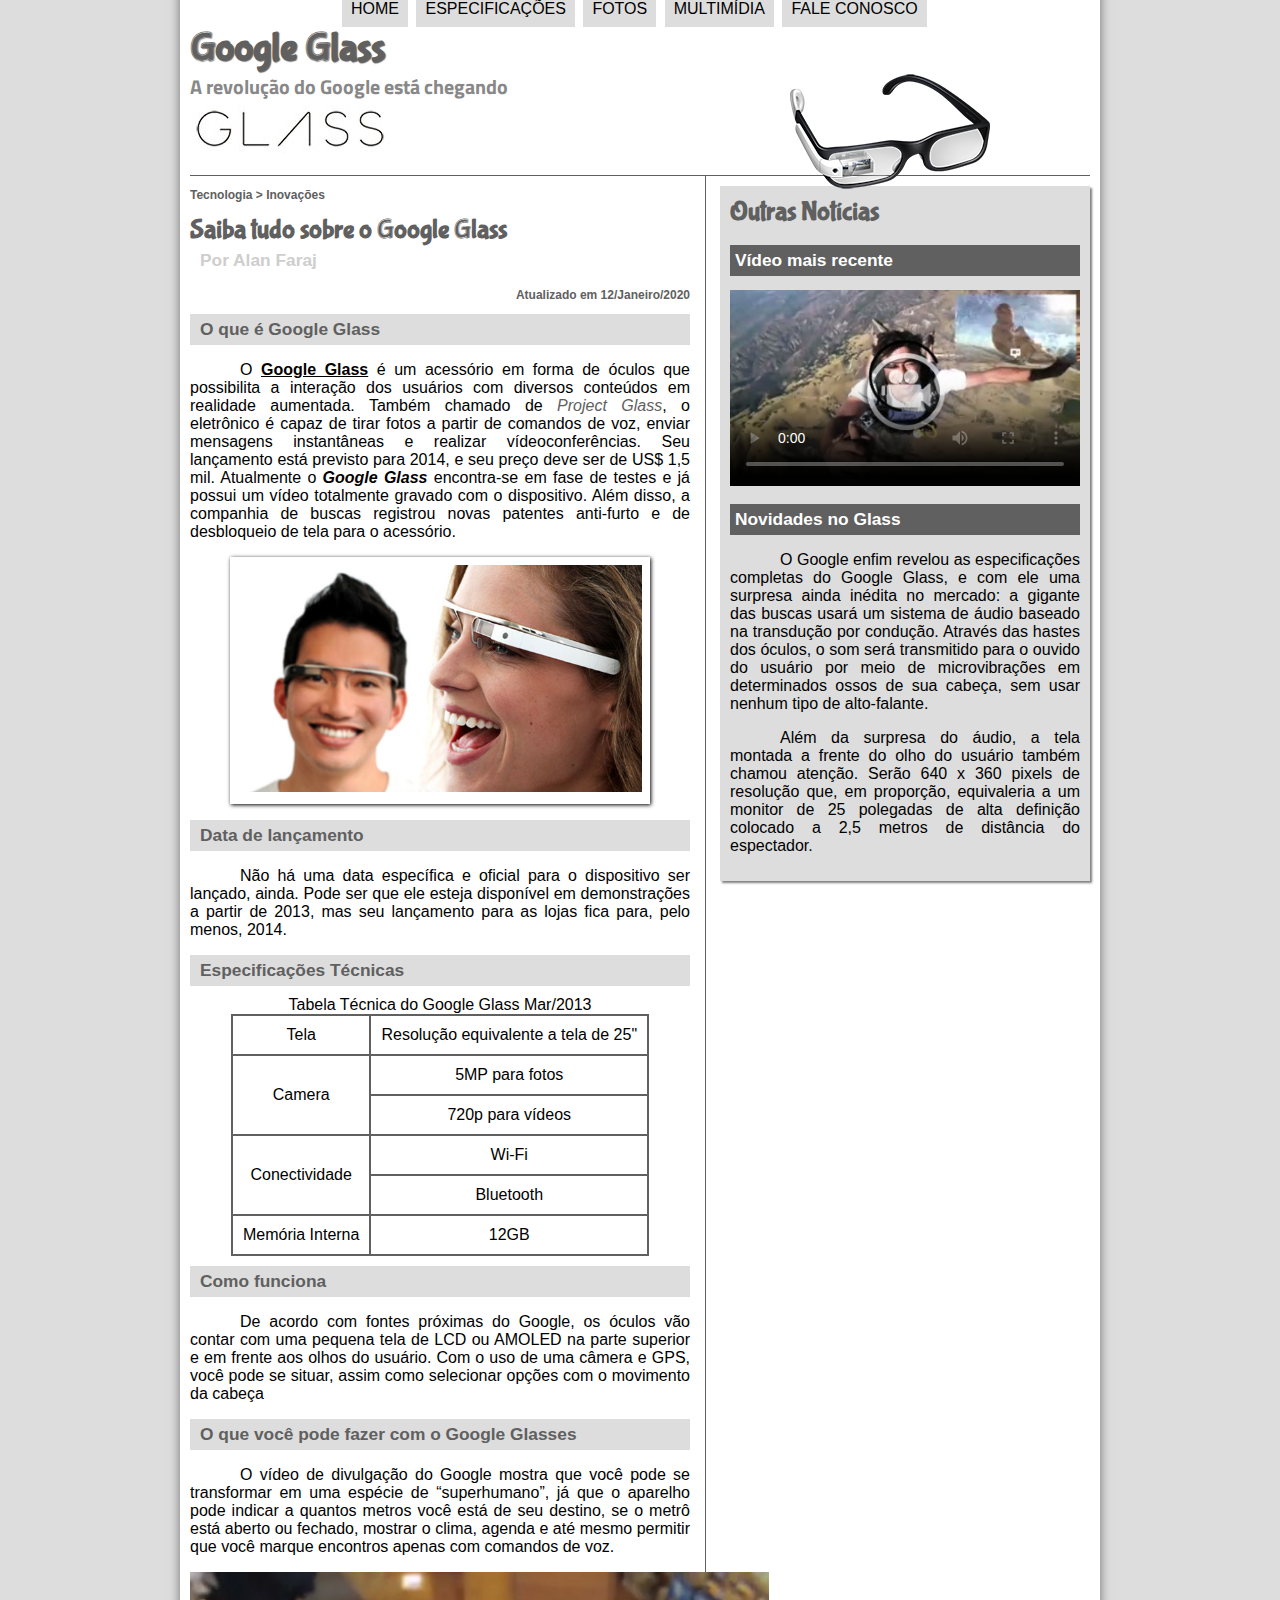
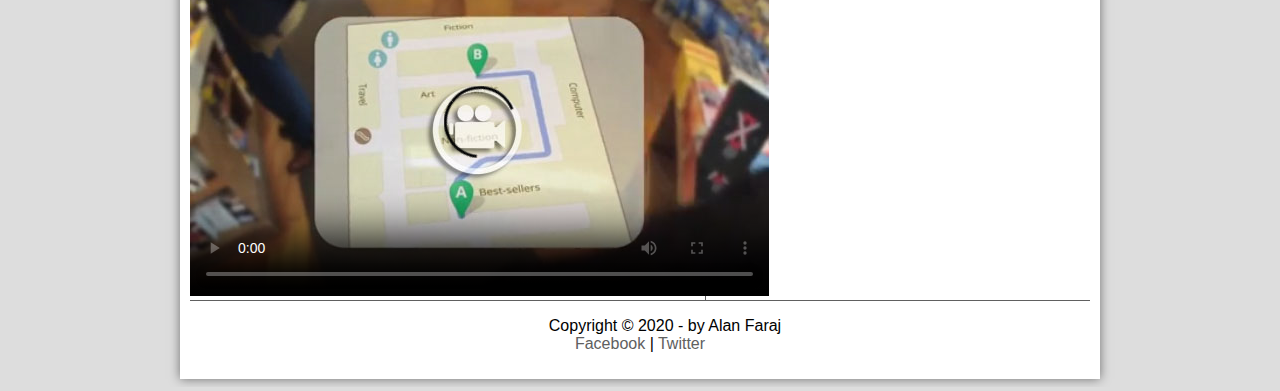
==== index.html @ 102faec6 "Projetodositecompleto" ====
<!DOCTYPE html>
<meta charset="utf-8"/>

<html lang="pt-br">


<head>

	<title>Tudo sobre Google Glass</title>
	<link rel="stylesheet" type="text/css" href="_css/estilo.css"/>	
  <link rel="stylesheet" type="text/css" href="_css/_media.css">
</head>
<script language="javascript" src="_javascript/funcoes.js"></script>
  
<body>

<div id="interface">

    <header id="cabecalho">
	 <hgroup>
	   <h1>Google Glass</h1>	
     <h2>A revolução do Google está chegando</h2>
    </hgroup>

     <img id="icone" src="_imagens/glass-oculos-preto-peq.png"/>
    
     <nav id="menu"> 
  	 <h1>Menu Principal</h1>
     <ul type="disc">	  
         <li onmouseover="mudaFoto('_imagens/home.png')
         "onmouseout="mudaFoto('_imagens/glass-oculos-preto-peq.png')"><a href="index.html">Home</a></li>

         <li onmouseover="mudaFoto('_imagens/especificacoes.png')
         "onmouseout="mudaFoto('_imagens/glass-oculos-preto-peq.png')" ><a href="specs.html">Especificações</a></li>

         <li onmouseover="mudaFoto('_imagens/fotos.png')
         "onmouseout="mudaFoto('_imagens/glass-oculos-preto-peq.png')"><a href="fotos.html">Fotos</a></li>

         <li onmouseover="mudaFoto('_imagens/multimidia.png')
         "onmouseout="mudaFoto('_imagens/glass-oculos-preto-peq.png')"><a href="multimidia.html">Multimídia</a></li>

         <li onmouseover="mudaFoto('_imagens/contato.png')
         "onmouseout="mudaFoto('_imagens/glass-oculos-preto-peq.png')"><a href="fale-conosco.html">Fale conosco</a></li>
     </ul>
     </nav>
    </header>
<section id="corpo">
<article id="noticia-principal">
<header id="cabecalho-artigo">	
  <hgroup>
  <h3>Tecnologia >&nbsp;Inovações</h3>
  <h1>Saiba tudo sobre o Google Glass</h1>
  <h2>Por Alan Faraj</h2>
  <h3 class="direita">Atualizado em 12/Janeiro/2020</h3>
  </hgroup>
</header>


 <h2>O que é Google Glass</h2>
 <p ></style> O <b><span style="text-decoration: underline;">Google Glass</span></b> é um acessório em forma de óculos que possibilita a interação dos usuários com diversos conteúdos em realidade aumentada. Também chamado de <a href="http://glass.google.com" target="_blank"><i>Project Glass</i></a>, o eletrônico é capaz de tirar fotos a partir de comandos de voz, enviar mensagens instantâneas e realizar vídeo&shy;con&shy;ferên&shy;cias. Seu lançamento está previsto para 2014, e seu preço deve ser de US$ 1,5 mil. Atualmente o <em><span style="font-weight: bolder;"> Google Glass</span></em> encontra-se em fase de testes e já possui um vídeo totalmente gravado com o dispositivo. Além disso, a companhia de buscas registrou novas patentes anti-furto e de desbloqueio de tela para o acessório.</p>
 

 <figure class="foto-legenda">
 	<img src="_imagens/glass-quadro-homem-mulher.jpg"/>
 	<figcaption>
 		 <h3>Google Glass</h3>
 		 <p>Uma nova maneira de ver o mundo.</p>
 	</figcaption>
 </figure>

 <h2>Data de lançamento</h2>
 <p>Não há uma data específica e oficial para o dispositivo ser lançado, ainda. Pode ser que ele esteja disponível em demonstrações a partir de 2013, mas seu lançamento para as lojas fica para, pelo menos, 2014.</p>

 <h2>Especificações Técnicas</h2>
 <table id="tabelaspec">
 <caption>Tabela Técnica do Google Glass Mar/2013</caption>

 <tr><td>Tela</td><td>Resolução equivalente a tela de 25"</td></tr>
 <tr><td rowspan="2">Camera</td><td>5MP para fotos</td></tr>
 <tr><td>720p para vídeos</td></tr>
 <tr><td rowspan="2">Conectividade</td><td>Wi-Fi</td></tr>
 <tr><td>Bluetooth</td></tr>
 <tr><td>Memória Interna</td><td>12GB</td></tr>
 </table>

 <h2>Como funciona</h2>
 <p>De acordo com fontes próximas do Google, os óculos vão contar com uma pequena tela de LCD ou AMOLED na parte superior e em frente aos olhos do usuário. Com o uso de uma câmera e GPS, você pode se situar, assim como selecionar opções com o movimento da cabeça</p>

 <h2>O que você pode fazer com o Google Glasses</h2>
 <p>O vídeo de divulgação do Google mostra que você pode se transformar em uma espécie de “super<wbr/>humano”, já que o aparelho pode indicar a quantos metros você está de seu destino, se o metrô está aberto ou fechado, mostrar o clima, agenda e até mesmo permitir que você marque encontros apenas com comandos de voz.</p>

   <div id="tv-radio">
               
               <video id="filme" controls="controls" poster="_imagens/video-mini01.jpg">
                   <source src="_media/how-it-feels.mp4" type="video/mp4">
                   Desculpe, mas não foi possivel carregar o áudio. 
               </video>
   </div>    
   
</article>
</section>
 <aside id="lateral">
 <h1>Outras Notícias</h1>
 <h2>Vídeo mais recente</h2>

     <div id="tv-radio">
               
               <video id="filme" controls="controls" poster="_imagens/video-mini02.jpg" width="350px">
                   <source src="_media/one-day.mp4" type="video/mp4">
                   Desculpe, mas não foi possivel carregar o áudio. 
               </video>
     </div>    

 <h2>Novidades no Glass</h2>
 <p>O Google enfim revelou as especificações completas do Google Glass, e com ele uma surpresa ainda inédita no mercado: a gigante das buscas usará um sistema de áudio baseado na transdução por condução. Através das hastes dos óculos, o som será transmitido para o ouvido do usuário por meio de microvibrações em determinados ossos de sua cabeça, sem usar nenhum tipo de alto-falante.</p>

 <p>Além da surpresa do áudio, a tela montada a frente do olho do usuário também chamou atenção. Serão 640 x 360 pixels de resolução que, em proporção, equivaleria a um monitor de 25 polegadas de alta definição colocado a 2,5 metros de distância do espectador.</p>
 </aside>
 <footer id="rodape">
 <p>Copyright &copy; 2020 - by Alan Faraj <br/>
 <a href="http://Facebook.com/cursosemvideo" target="_blank">Facebook</a> |<a href="http://Twitter.com/cursosemvideo" target="_blank"> Twitter</a></p>
</footer>
</div>
</body>
</html>
---- _css/estilo.css ----
@charset "UTF-8";
@import url('https://fonts.googleapis.com/css?family=Titillium+Web');
@font-face {
     font-family:'FonteLogo' ;
     src: url("../_fonts/bubblegum-sans-regular.otf");

}


body {

	font-family: Arial, sans-serif;		
	background-color: #dddddd;
	color: rgba(0, 0, 0, 1);
}

div#interface {
	width: 900px;
	background-color: #ffffff;
	margin: -20px auto 0px auto;
	box-shadow: 0px 0px 10px rgba(0,0,0,.5);
	padding: 10px;	


}

p {
	text-align: justify;
	text-indent: 50px; 
}

a {

	color: #606060;
	text-decoration: none; 
}

a:hover {
	text-decoration: underline;
}

header#cabecalho img#icone {
   position:absolute;
   left: 790px ;
   top: 70px;


}

header#cabecalho {
	border-bottom: 1px #606060 solid;
	height: 150px;
	background: url("../_imagens/glass-logo-peq.jpg") no-repeat 0px 80px;
}

header#cabecalho h1 {
	font-family: 'FonteLogo', sans-serif ; 
	font-size: 30pt;
	color: #606060;
	text-shadow: 1px 1px 1px rgba(0,0,0,.6);
	padding: 0px;
	margin-bottom: 0px;


}


header#cabecalho h2 {
    font-family: 'Titillium Web', sans-serif;
    color: #888888;
    font-size: 15pt; 
    padding: 0px;
    margin-top: 0px;


}


/* Formatação de imagens com legendas  */

figure.foto-legenda{
	position: relative;
	border: 8px solid white;
	box-shadow: 1px 1px 4px black;


}

figure.foto-legenda img {
	width: 100%;
	height: 100%; 


}

figure.foto-legenda figcaption {
	opacity: 0;
	position: absolute;
	top: 0px;
	background-color: rgba(0,0,0,.4);
	color: white;
	width: 100%;
	height: 100%;
	padding: 10px;
	box-sizing: border-box;
	transition: opacity 1s;
}

figure.foto-legenda:hover figcaption {
	opacity: 1;
}

 /* Formatação do menu */
    
 nav#menu {
 	display: block; 
 }

 nav#menu ul {
 	 list-style: none;
 	 text-transform: uppercase;
 	 position: absolute;
 	 top: -27px;
 	 left:300px;
 }



 nav#menu li {
 	 display: inline-block;
 	 background-color: #dddddd;
 	 padding: 9px;	
 	 margin: 2px;
 	 -webkit-transition: background-color 1s;
 	 -o-transition: background-color 1s;
 	 transition: background-color 1s;

 }

  nav#menu li:hover {
  	  background-color: #606060;

  }

 nav#menu h1{
 	display: none;

 }

 nav#menu a{

 	color: #000000 ;
 	text-decoration: none;
 }

 nav#menu a:hover{
 	 color: #ffffff;
 	 text-decoration: underline;	

 }

section#corpo {
	display: block;
	width: 500px;
	float: left;
	border-right: 1px solid #606060; 
	padding-right: 15px;
}

article#noticia-principal h2 {
	font-size: 13pt;
	color: #606060;
	background-color: #dddddd;
	padding: 5px 0px 5px 10px;
	margin: 10px 0px 10px 0px;

	
}

header#cabecalho-artigo h1 {
    font-family: 'FonteLogo', sans-serif;
    font-size: 20pt;
    color: #606060;
    margin-bottom: 0px;
    margin-top: 0px;
}

.direita {
   text-align: right;
}

header#cabecalho-artigo h2 {
	font-size: 13pt;
	color: #cecece;
	background-color:#ffffff;
	margin: 0px; 

}

header#cabecalho-artigo h3 {
	font-size:12px; 
	color:#606060;

}

table#tabelaspec {
	border: 1px solid #606060;
	border-spacing: 0px;
	margin-left: auto;
	margin-right: auto;
}

table#tabelaspec td {
	border: 1px solid #606060;
	padding: 10px;
	text-align: center;
	vertical-align: middle;
}

aside#lateral {
	display: block;
	width: 350px;
	float: right;
	background-color: #dddddd;
	padding: 10px;
	margin-top: 10px;
	box-shadow: 2px 2px 2px rgba(0,0,0,.5);
}

aside#lateral h1 {
	font-family:'FonteLogo',sans-serif;
	font-size: 20pt;
	color:#606060;
	margin-top: 0px; 

}

aside#lateral h2 {
	background-color: #606060;
	font-size: 13pt;
	color: #ffffff;
	padding: 5px;
	
}

footer#rodape {
	clear: both;
	border-top: 1px solid #606060;
}

footer#rodape p {
	text-align: center;
}
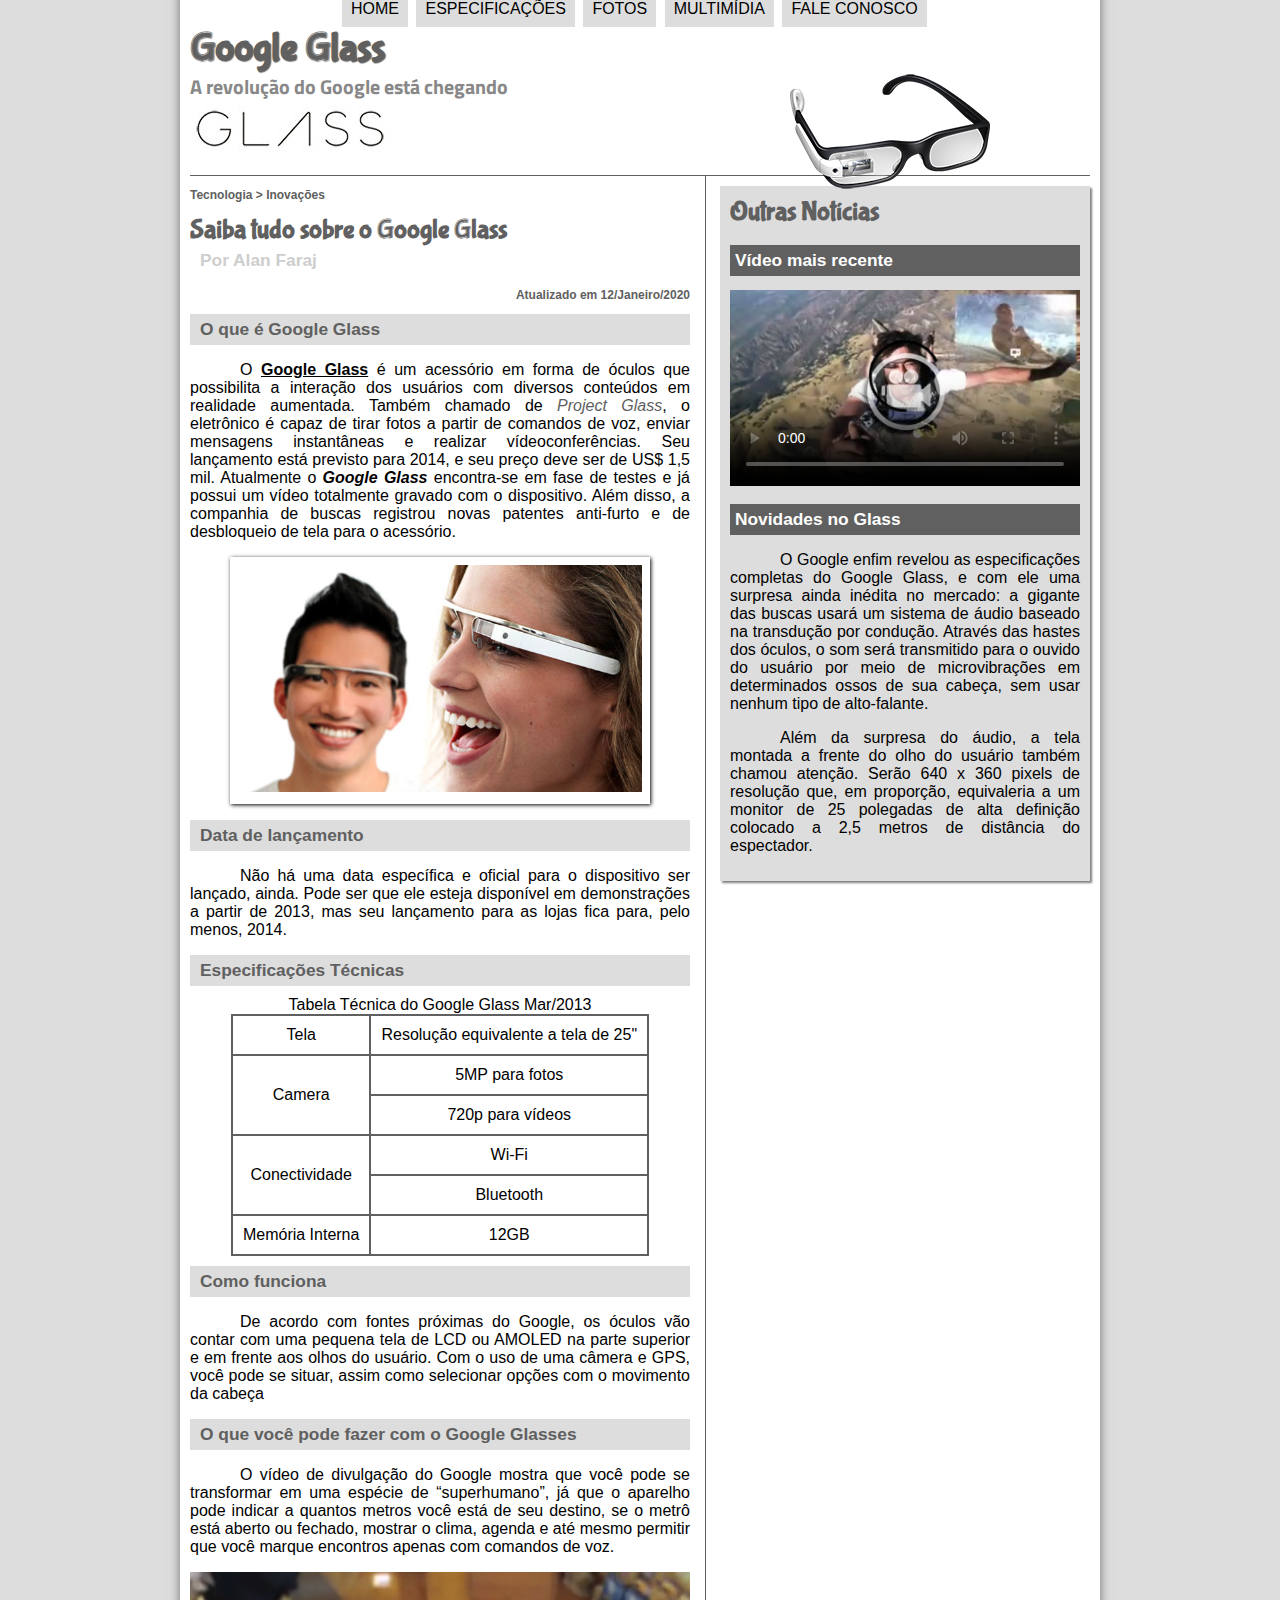
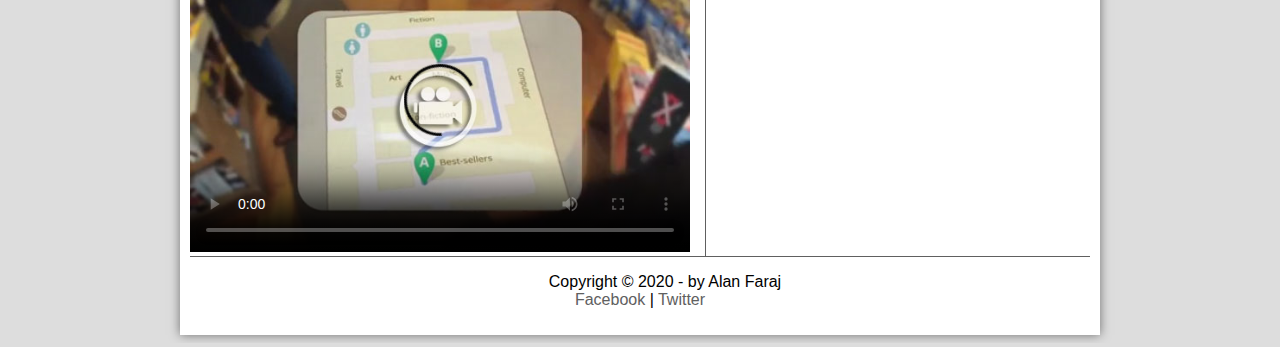
==== commit d6f06f41: ":sparkles:Atualizando  o index.html" ====
--- a/index.html
+++ b/index.html
@@ -91,7 +91,7 @@
 
    <div id="tv-radio">
                
-               <video id="filme" controls="controls" poster="_imagens/video-mini01.jpg">
+               <video id="filme" controls="controls" poster="_imagens/video-mini01.jpg" width="100%">
                    <source src="_media/how-it-feels.mp4" type="video/mp4">
                    Desculpe, mas não foi possivel carregar o áudio. 
                </video>
@@ -122,4 +122,4 @@
 </footer>
 </div>
 </body>
-</html>+</html>
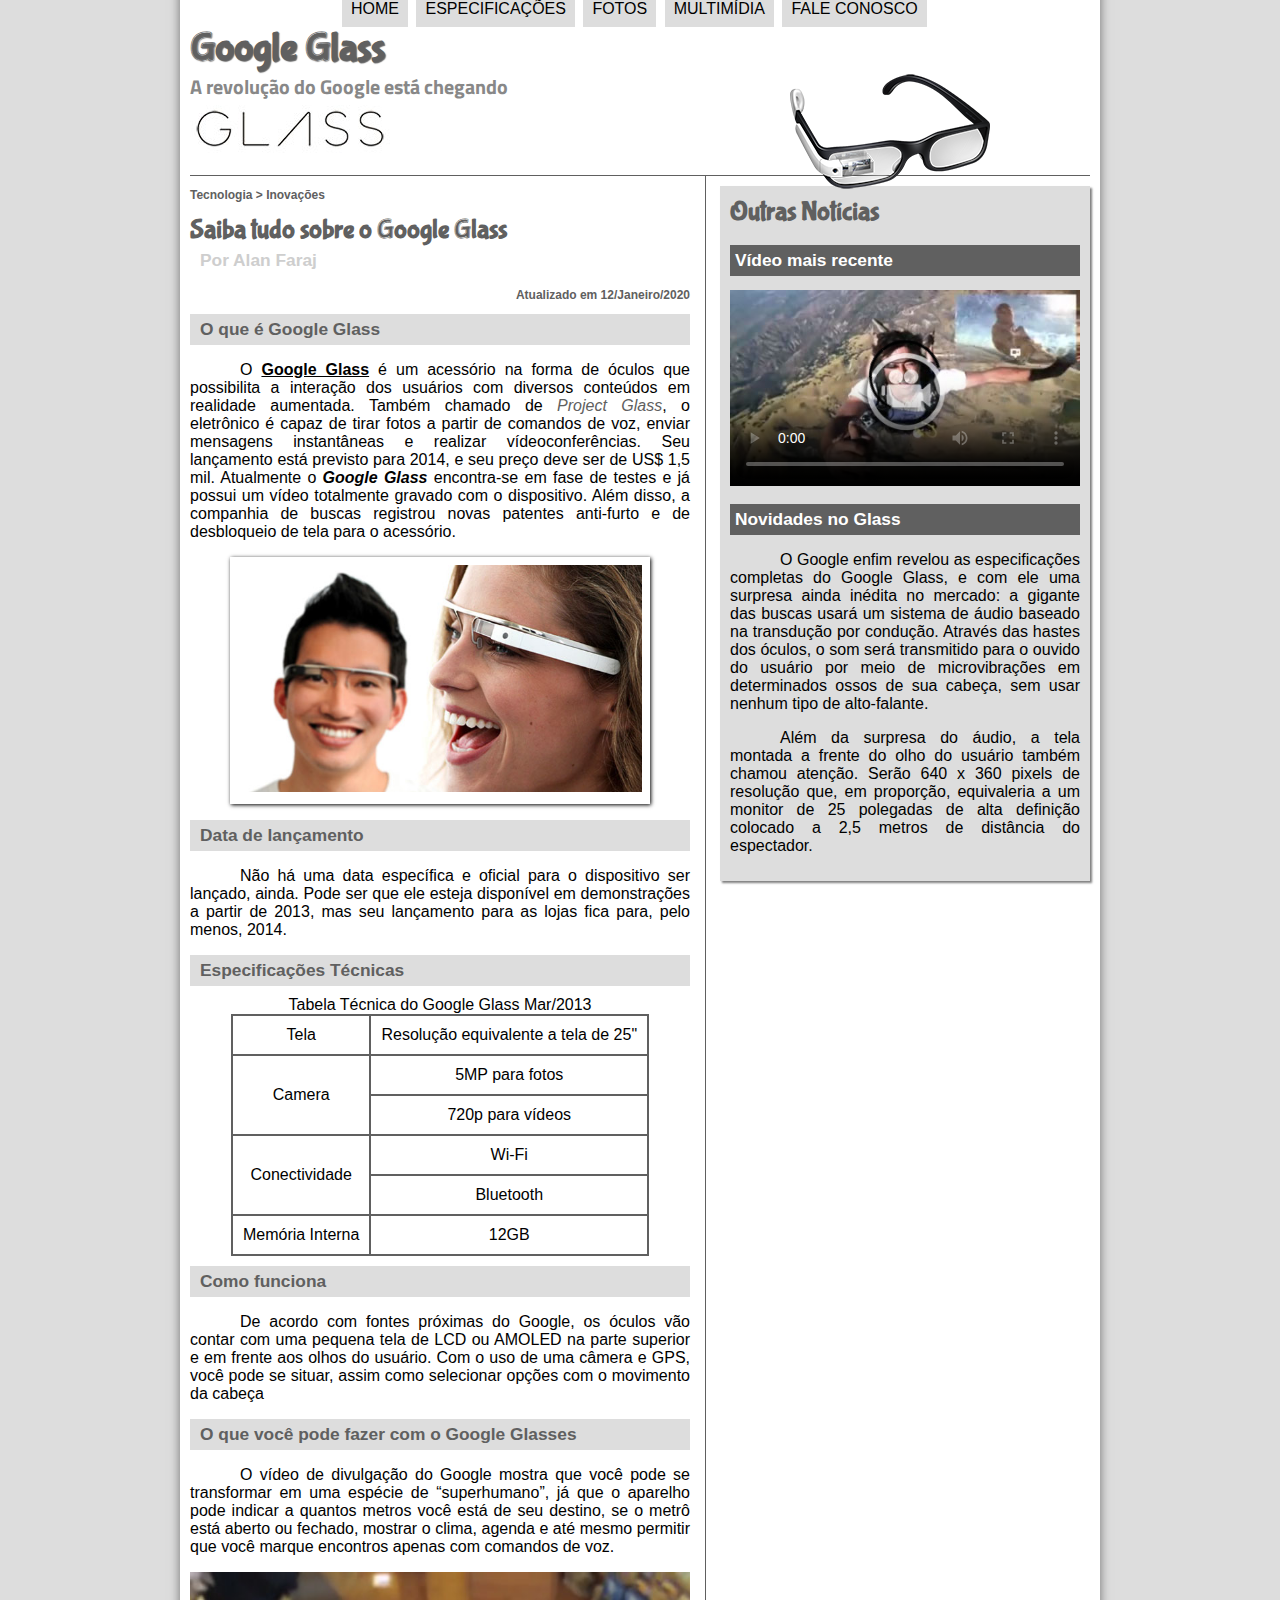
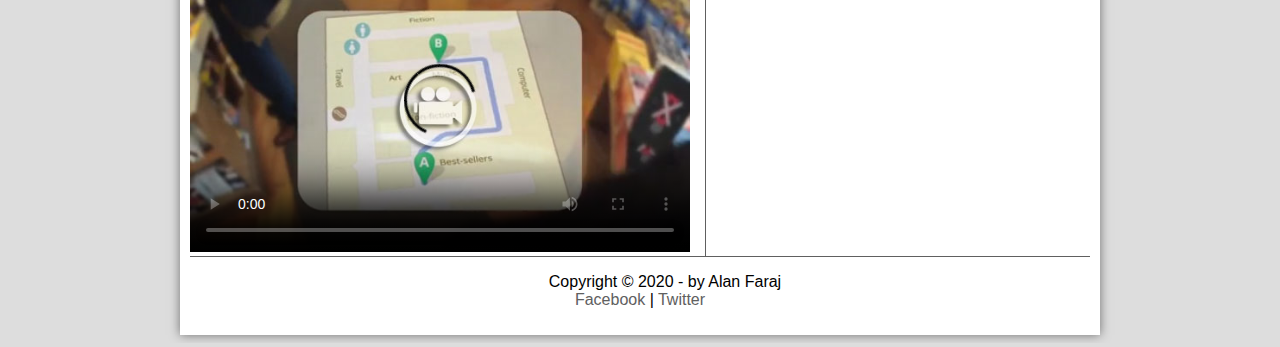
==== commit f6e2bb3c: ":sparkles:Atualizando  o index.html" ====
--- a/index.html
+++ b/index.html
@@ -57,7 +57,7 @@
 
 
  <h2>O que é Google Glass</h2>
- <p ></style> O <b><span style="text-decoration: underline;">Google Glass</span></b> é um acessório em forma de óculos que possibilita a interação dos usuários com diversos conteúdos em realidade aumentada. Também chamado de <a href="http://glass.google.com" target="_blank"><i>Project Glass</i></a>, o eletrônico é capaz de tirar fotos a partir de comandos de voz, enviar mensagens instantâneas e realizar vídeo&shy;con&shy;ferên&shy;cias. Seu lançamento está previsto para 2014, e seu preço deve ser de US$ 1,5 mil. Atualmente o <em><span style="font-weight: bolder;"> Google Glass</span></em> encontra-se em fase de testes e já possui um vídeo totalmente gravado com o dispositivo. Além disso, a companhia de buscas registrou novas patentes anti-furto e de desbloqueio de tela para o acessório.</p>
+ <p ></style> O <b><span style="text-decoration: underline;">Google Glass</span></b> é um acessório na forma de óculos que possibilita a interação dos usuários com diversos conteúdos em realidade aumentada. Também chamado de <a href="http://glass.google.com" target="_blank"><i>Project Glass</i></a>, o eletrônico é capaz de tirar fotos a partir de comandos de voz, enviar mensagens instantâneas e realizar vídeo&shy;con&shy;ferên&shy;cias. Seu lançamento está previsto para 2014, e seu preço deve ser de US$ 1,5 mil. Atualmente o <em><span style="font-weight: bolder;"> Google Glass</span></em> encontra-se em fase de testes e já possui um vídeo totalmente gravado com o dispositivo. Além disso, a companhia de buscas registrou novas patentes anti-furto e de desbloqueio de tela para o acessório.</p>
  
 
  <figure class="foto-legenda">
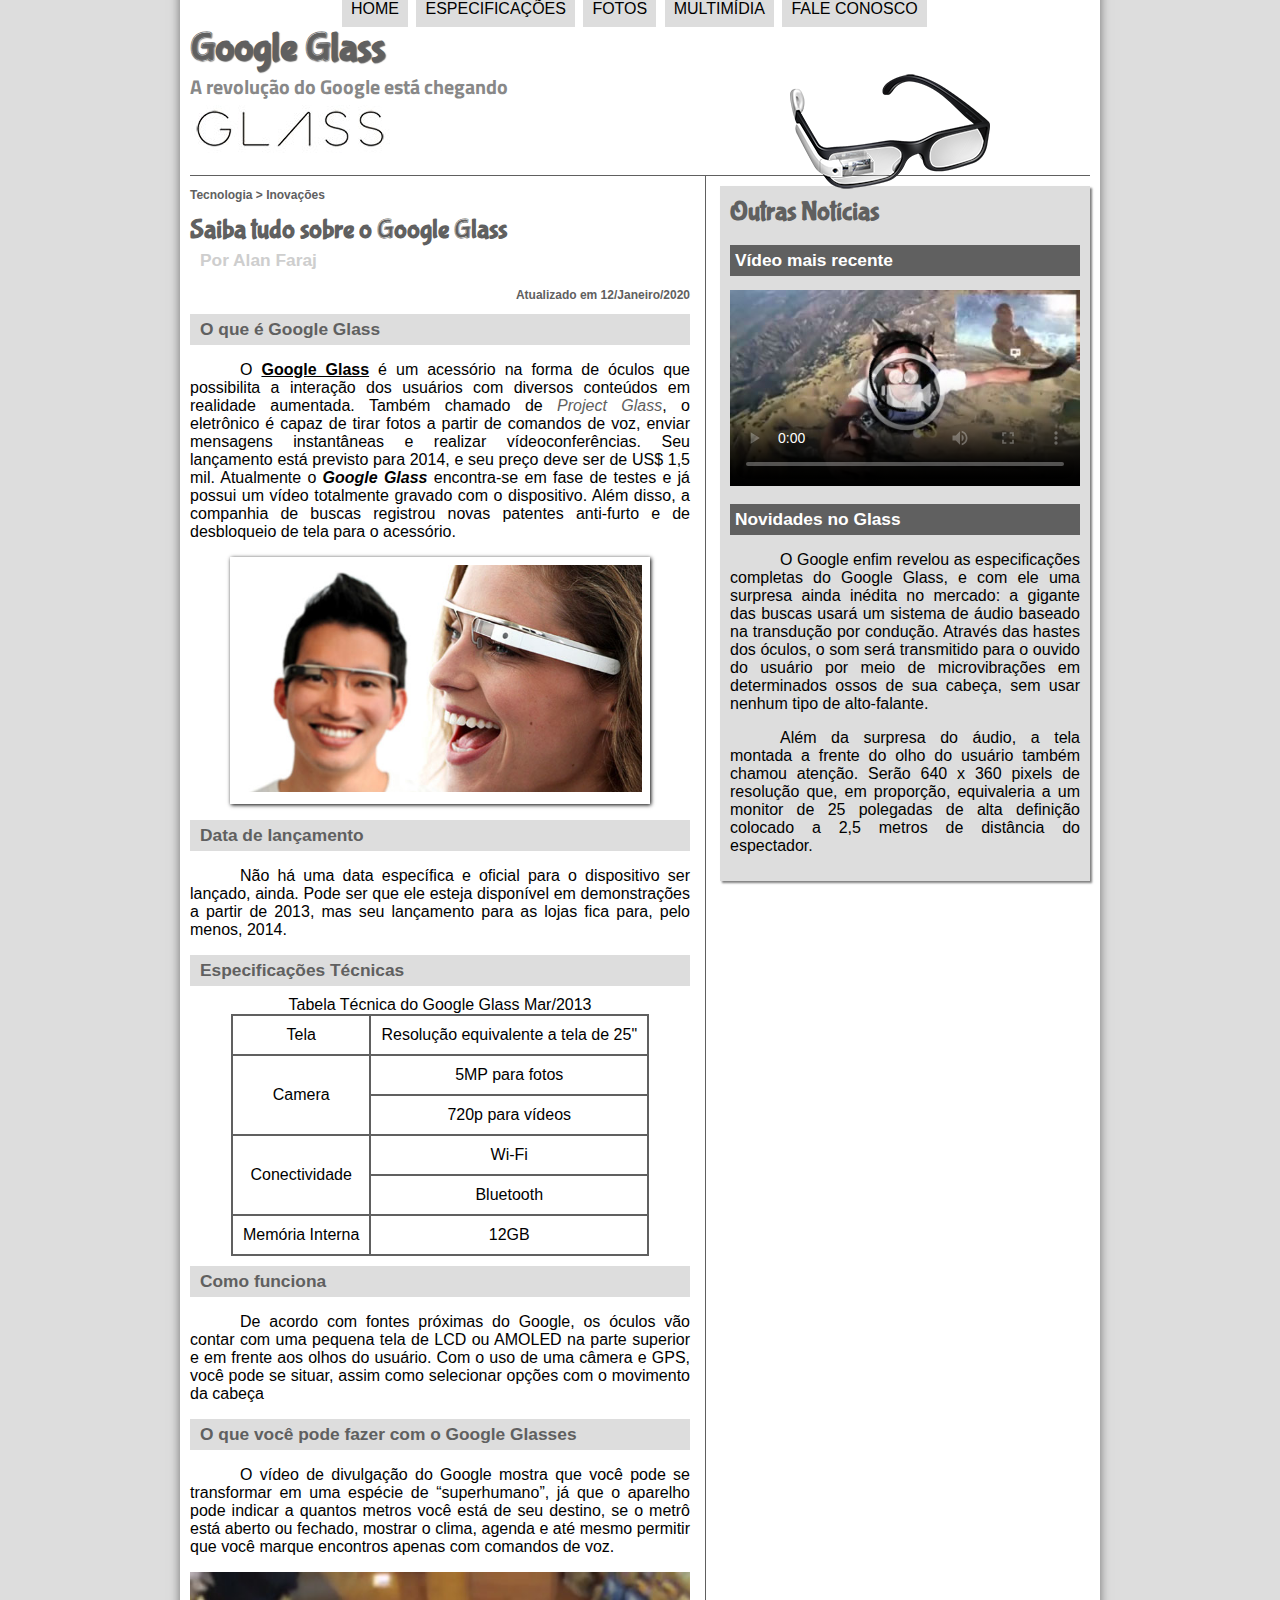
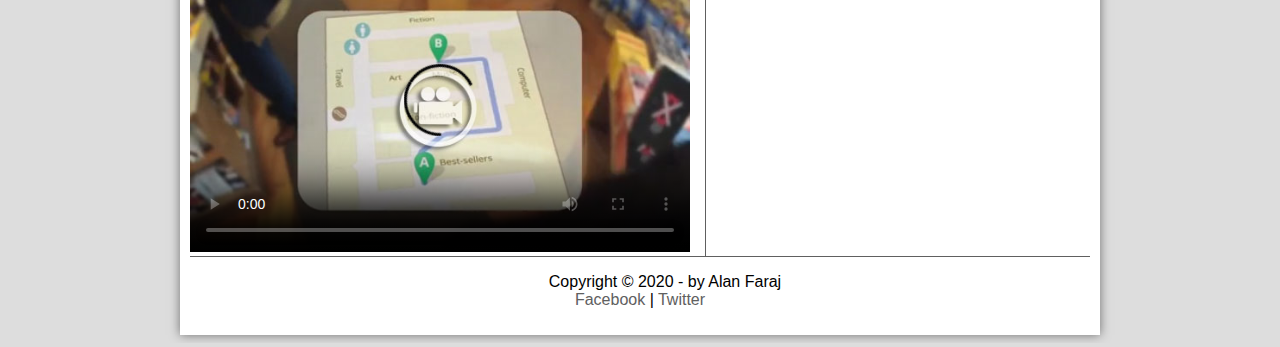
==== commit 41b7c27c: ":sparkles:Atualizando  o projeto" ====
--- a/index.html
+++ b/index.html
@@ -7,10 +7,10 @@
 <head>
 
 	<title>Tudo sobre Google Glass</title>
-	<link rel="stylesheet" type="text/css" href="_css/estilo.css"/>	
-  <link rel="stylesheet" type="text/css" href="_css/_media.css">
+	<link rel="stylesheet" type="text/css" href="./_css/estilo.css"/>	
+  <link rel="stylesheet" type="text/css" href="./_css/_media.css">
 </head>
-<script language="javascript" src="_javascript/funcoes.js"></script>
+<script language="javascript" src="./_javascript/funcoes.js"></script>
   
 <body>
 
@@ -22,25 +22,25 @@
      <h2>A revolução do Google está chegando</h2>
     </hgroup>
 
-     <img id="icone" src="_imagens/glass-oculos-preto-peq.png"/>
+     <img id="icone" src="./_imagens/glass-oculos-preto-peq.png"/>
     
      <nav id="menu"> 
   	 <h1>Menu Principal</h1>
      <ul type="disc">	  
-         <li onmouseover="mudaFoto('_imagens/home.png')
-         "onmouseout="mudaFoto('_imagens/glass-oculos-preto-peq.png')"><a href="index.html">Home</a></li>
+         <li onmouseover="mudaFoto('./_imagens/home.png')
+         "onmouseout="mudaFoto('./_imagens/glass-oculos-preto-peq.png')"><a href="./index.html">Home</a></li>
 
-         <li onmouseover="mudaFoto('_imagens/especificacoes.png')
-         "onmouseout="mudaFoto('_imagens/glass-oculos-preto-peq.png')" ><a href="specs.html">Especificações</a></li>
+         <li onmouseover="mudaFoto('./_imagens/especificacoes.png')
+         "onmouseout="mudaFoto('./_imagens/glass-oculos-preto-peq.png')" ><a href="./specs.html">Especificações</a></li>
 
-         <li onmouseover="mudaFoto('_imagens/fotos.png')
-         "onmouseout="mudaFoto('_imagens/glass-oculos-preto-peq.png')"><a href="fotos.html">Fotos</a></li>
+         <li onmouseover="mudaFoto('./_imagens/fotos.png')
+         "onmouseout="mudaFoto('./_imagens/glass-oculos-preto-peq.png')"><a href="./fotos.html">Fotos</a></li>
 
-         <li onmouseover="mudaFoto('_imagens/multimidia.png')
-         "onmouseout="mudaFoto('_imagens/glass-oculos-preto-peq.png')"><a href="multimidia.html">Multimídia</a></li>
+         <li onmouseover="mudaFoto('./_imagens/multimidia.png')
+         "onmouseout="mudaFoto('./_imagens/glass-oculos-preto-peq.png')"><a href="./multimidia.html">Multimídia</a></li>
 
-         <li onmouseover="mudaFoto('_imagens/contato.png')
-         "onmouseout="mudaFoto('_imagens/glass-oculos-preto-peq.png')"><a href="fale-conosco.html">Fale conosco</a></li>
+         <li onmouseover="mudaFoto('./_imagens/contato.png')
+         "onmouseout="mudaFoto('./_imagens/glass-oculos-preto-peq.png')"><a href="./fale-conosco.html">Fale conosco</a></li>
      </ul>
      </nav>
     </header>
@@ -61,7 +61,7 @@
  
 
  <figure class="foto-legenda">
- 	<img src="_imagens/glass-quadro-homem-mulher.jpg"/>
+ 	<img src="./_imagens/glass-quadro-homem-mulher.jpg"/>
  	<figcaption>
  		 <h3>Google Glass</h3>
  		 <p>Uma nova maneira de ver o mundo.</p>
@@ -91,8 +91,8 @@
 
    <div id="tv-radio">
                
-               <video id="filme" controls="controls" poster="_imagens/video-mini01.jpg" width="100%">
-                   <source src="_media/how-it-feels.mp4" type="video/mp4">
+               <video id="filme" controls="controls" poster="./_imagens/video-mini01.jpg" width="100%">
+                   <source src="./_media/how-it-feels.mp4" type="video/mp4">
                    Desculpe, mas não foi possivel carregar o áudio. 
                </video>
    </div>    
@@ -105,8 +105,8 @@
 
      <div id="tv-radio">
                
-               <video id="filme" controls="controls" poster="_imagens/video-mini02.jpg" width="350px">
-                   <source src="_media/one-day.mp4" type="video/mp4">
+               <video id="filme" controls="controls" poster="./_imagens/video-mini02.jpg" width="350px">
+                   <source src="./_media/one-day.mp4" type="video/mp4">
                    Desculpe, mas não foi possivel carregar o áudio. 
                </video>
      </div>    
